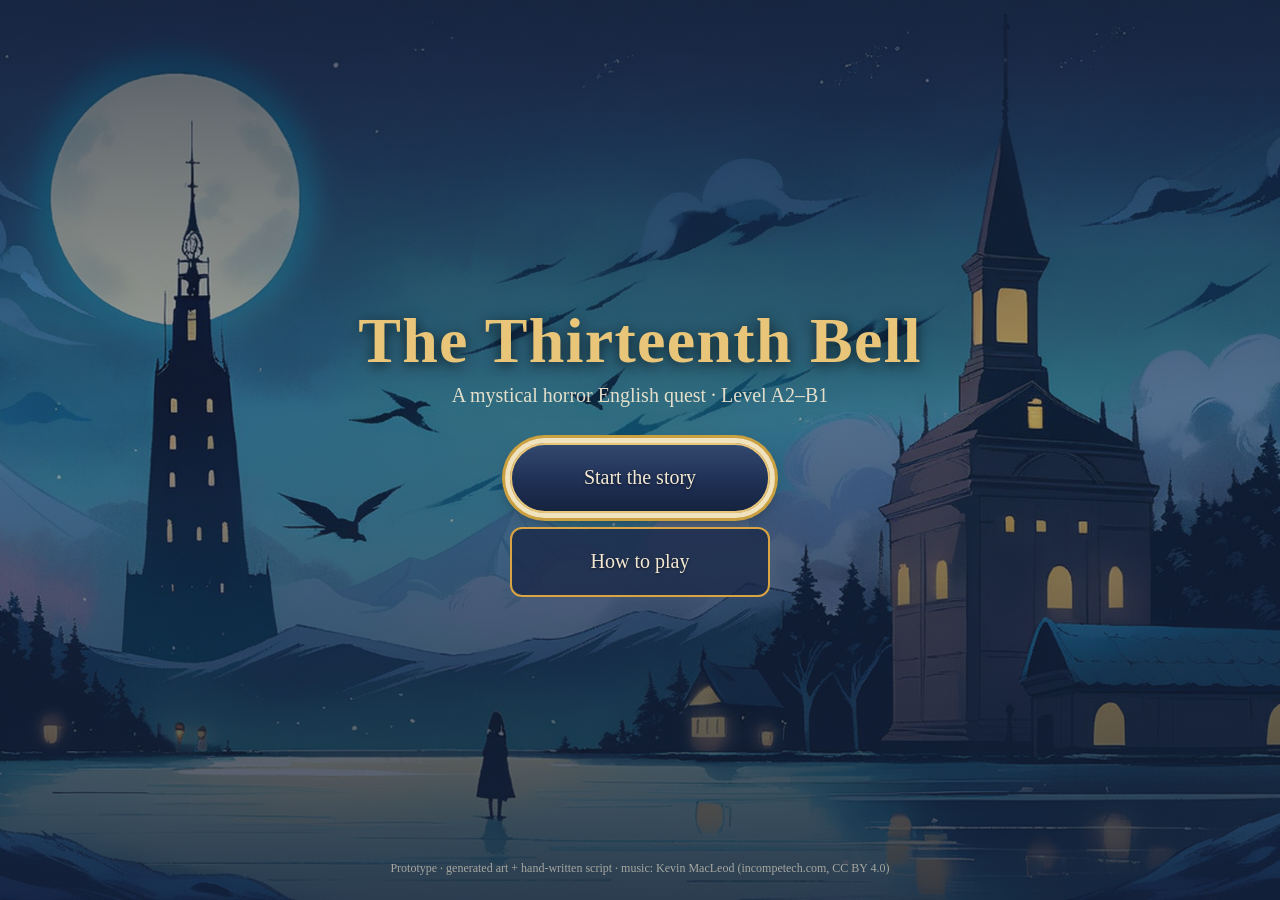
==== index.html @ 4a447e3f "Horror soundtrack: 7 Kevin MacLeod pieces mapped to scenes (prologue..epilogue)" ====
<!DOCTYPE html>
<html lang="en">
<head>
<meta charset="UTF-8">
<meta name="viewport" content="width=device-width, initial-scale=1.0">
<title>The Thirteenth Bell — mystical horror English quest</title>
<link rel="icon" href="assets/UI_logo_emblem.png">
<link rel="stylesheet" href="style.css?v=1">
</head>
<body>

<!-- ===== Title screen ===== -->
<section id="titleScreen" class="screen">
  <img class="bg-img" src="assets/SC_title.png" alt="">
  <div class="title-overlay">
    <h1>The Thirteenth Bell</h1>
    <p class="subtitle">A mystical horror English quest · Level A2–B1</p>
    <div class="title-buttons">
      <button id="btnStart" class="big-btn">Start the story</button>
      <button id="btnContinue" class="big-btn ghost" hidden>Continue</button>
      <button id="btnAbout" class="big-btn ghost">How to play</button>
    </div>
    <p class="credits">Prototype · generated art + hand-written script · music: Kevin MacLeod (incompetech.com, CC BY 4.0)</p>
  </div>
</section>

<!-- ===== Game screen ===== -->
<section id="gameScreen" class="screen" hidden>
  <div id="bgLayer">
    <img id="bg" alt="">
    <div id="hotspots"></div>
  </div>
  <div id="sprites"></div>

  <header id="topbar">
    <button id="btnHome" class="icon-btn" title="Back to title">
      <svg viewBox="0 0 24 24" width="22" height="22"><path fill="currentColor" d="M12 3 2 12h3v8h6v-5h2v5h6v-8h3z"/></svg>
    </button>
    <div id="chapterLabel"></div>
    <div class="topbar-right">
      <button id="btnMusic" class="icon-btn" title="Music on/off">
        <svg viewBox="0 0 24 24" width="22" height="22"><path fill="currentColor" d="M12 3v10.55A4 4 0 1 0 14 17V7h4V3h-6z"/></svg>
      </button>
      <button id="btnNotebook" class="icon-btn" title="Detective notebook">
        <svg viewBox="0 0 24 24" width="22" height="22"><path fill="currentColor" d="M6 2h11a2 2 0 0 1 2 2v16a2 2 0 0 1-2 2H6a2 2 0 0 1-2-2V4a2 2 0 0 1 2-2zm1 3v2h8V5H7zm0 4v2h8V9H7zm0 4v2h5v-2H7z"/></svg>
      </button>
      <button id="btnWatsonTop" class="icon-btn img-btn" title="Ash's hint">
        <img src="assets/UI_ash_hint.png" alt="Hints">
      </button>
      <button id="btnLang" class="icon-btn img-btn" title="Show Russian translation">
        <img src="assets/UI_translate_button.png" alt="Translate">
      </button>
    </div>
  </header>

  <div id="chapterCard"></div>

  <div id="choices"></div>

  <div id="dialogue" hidden>
    <div id="nameplate" hidden></div>
    <p id="lineText" class="line"></p>
    <p id="lineRu" class="ru-line" hidden></p>
    <button id="btnNext" title="Next" hidden>&#9660;</button>
  </div>

  <div id="watsonPopup" class="modal" hidden>
    <div class="modal-card watson-card">
      <img src="assets/UI_ash_hint.png" alt="Ash">
      <div>
        <h3>Ash says</h3>
        <p id="watsonText"></p>
      </div>
      <button id="watsonClose" class="big-btn small">Got it</button>
    </div>
  </div>

  <div id="notebookPanel" class="side-panel" hidden>
    <div class="side-head">
      <h2>Detective Notebook</h2>
      <button id="notebookClose" class="big-btn small">Close</button>
    </div>
    <div id="notebookBody"></div>
  </div>

  <div id="taskPanel" class="modal" hidden>
    <div class="modal-card task-card">
      <h3 id="taskTitle"></h3>
      <p class="task-hint" id="taskHint"></p>
      <div id="taskBody"></div>
    </div>
  </div>

  <div id="toast" class="toast" hidden></div>
</section>

<!-- ===== End screen ===== -->
<section id="endScreen" class="screen" hidden>
  <img class="bg-img" src="assets/BG_causeway_dawn.png" alt="">
  <div class="end-overlay">
    <h1>The Long Night Is Over</h1>
    <p class="subtitle">You broke the debt and kept your voice.</p>
    <div id="endBadges" class="badges"></div>
    <div class="title-buttons">
      <button id="btnRestart" class="big-btn">Play again</button>
      <button id="btnEndTitle" class="big-btn ghost">Title screen</button>
    </div>
  </div>
</section>

<!-- About modal (title screen) -->
<div id="aboutModal" class="modal" hidden>
  <div class="modal-card">
    <h3>How to play</h3>
    <p>Read the dialogue and choose the best answer. If you make a mistake, Ash the cat nudges you and explains the rule — and you can try again.</p>
    <p>In clue scenes, move the magnifying glass over the picture and click on suspicious things.</p>
    <p>The notebook keeps your clues. The globe button shows the Russian translation of the current line.</p>
    <p class="ru">Читай диалоги и выбирай лучший ответ. Кот Эш подскажет правило — попробовать можно снова. В сценах поиска кликай по подозрительным местам. Блокнот хранит улики, кнопка с глобусом — перевод.</p>
    <button id="btnAboutClose" class="big-btn small">Got it</button>
  </div>
</div>

<script src="js/story.js?v=2"></script>
<script src="js/app.js?v=2"></script>
</body>
</html>
---- style.css ----
:root {
  --navy: #1b2a4a;
  --navy-dark: #131e36;
  --gold: #d9a441;
  --gold-soft: #e8c579;
  --cream: #f3e9d2;
  --red: #a63a3a;
  --ink: #2b2118;
  --ok: #3f8f5a;
  --bad: #b4453c;
}

* { box-sizing: border-box; }

[hidden] { display: none !important; }

html, body {
  margin: 0;
  padding: 0;
  height: 100%;
  background: var(--navy-dark);
  font-family: Georgia, "Times New Roman", serif;
  color: var(--cream);
  overflow: hidden;
}

.screen {
  position: fixed;
  inset: 0;
  overflow: hidden;
}

.bg-img {
  position: absolute;
  inset: 0;
  width: 100%;
  height: 100%;
  object-fit: cover;
}

#bgLayer {
  position: absolute;
  inset: 0;
}

#bg {
  position: absolute;
  inset: 0;
  width: 100%;
  height: 100%;
  object-fit: cover;
}

/* ---------------- title screen ---------------- */

.title-overlay {
  position: absolute;
  inset: 0;
  display: flex;
  flex-direction: column;
  align-items: center;
  justify-content: center;
  text-align: center;
  background: linear-gradient(to bottom, rgba(19, 30, 54, 0.72), rgba(19, 30, 54, 0.35) 45%, rgba(19, 30, 54, 0.82));
  padding: 4vh 4vw;
}

.title-overlay h1 {
  font-size: clamp(28px, 5vw, 64px);
  color: var(--gold-soft);
  margin: 0 0 6px;
  text-shadow: 0 3px 14px rgba(0, 0, 0, 0.65);
  letter-spacing: 0.02em;
}

.subtitle {
  font-size: clamp(14px, 1.6vw, 20px);
  color: var(--cream);
  opacity: 0.92;
  margin: 0 0 4vh;
}

.title-buttons {
  display: flex;
  flex-direction: column;
  gap: 14px;
  align-items: center;
}

.credits {
  position: absolute;
  bottom: 12px;
  font-size: 12px;
  opacity: 0.6;
}

/* ---------------- buttons ---------------- */

.big-btn {
  font-family: inherit;
  font-size: clamp(16px, 1.6vw, 20px);
  color: var(--cream);
  text-shadow: 0 1px 3px rgba(0, 0, 0, 0.55);
  background: linear-gradient(180deg, #33486e 0%, #1f3055 55%, #16233f 100%);
  border: 2.5px solid var(--gold-soft);
  border-radius: 999px;
  box-shadow: 0 0 0 5px #efe2bd, 0 0 0 8px #caa040, 0 6px 16px rgba(0, 0, 0, 0.45);
  cursor: pointer;
  min-width: 260px;
  min-height: 70px;
  padding: 10px 60px;
  display: inline-flex;
  align-items: center;
  justify-content: center;
  transition: transform 0.12s ease, filter 0.12s ease;
}

.big-btn.ghost {
  color: var(--cream);
  background: rgba(27, 42, 74, 0.82);
  border: 2px solid var(--gold);
  border-radius: 12px;
  box-shadow: none;
  padding: 14px 40px;
}

.big-btn.small { padding: 8px 26px; min-width: 120px; min-height: 46px; font-size: 15px; }

.big-btn:hover { transform: translateY(-2px) scale(1.02); filter: brightness(1.06); }

.icon-btn {
  width: 46px;
  height: 46px;
  border-radius: 50%;
  border: 2px solid var(--gold);
  background: rgba(19, 30, 54, 0.85);
  color: var(--gold-soft);
  cursor: pointer;
  display: flex;
  align-items: center;
  justify-content: center;
  overflow: hidden;
  padding: 0;
  transition: transform 0.12s ease;
}

.icon-btn:hover { transform: scale(1.08); }

.icon-btn.on { box-shadow: 0 0 0 3px rgba(217, 164, 65, 0.55); }
.icon-btn.off { opacity: 0.35; }

.img-btn img {
  width: 100%;
  height: 100%;
  object-fit: cover;
  border-radius: 50%;
}

/* ---------------- topbar ---------------- */

#topbar {
  position: absolute;
  top: 10px;
  left: 12px;
  right: 12px;
  display: flex;
  align-items: center;
  gap: 12px;
  z-index: 30;
}

#chapterLabel {
  background: rgba(19, 30, 54, 0.8);
  border: 1px solid rgba(217, 164, 65, 0.6);
  border-radius: 10px;
  padding: 8px 16px;
  font-size: clamp(12px, 1.3vw, 16px);
  color: var(--gold-soft);
  letter-spacing: 0.04em;
}

.topbar-right {
  margin-left: auto;
  display: flex;
  gap: 10px;
}

/* ---------------- chapter card ---------------- */

#chapterCard {
  position: absolute;
  top: 50%;
  left: 50%;
  transform: translate(-50%, -50%) scale(0.94);
  font-size: clamp(24px, 3.4vw, 48px);
  color: var(--gold-soft);
  background: rgba(19, 30, 54, 0.85);
  border: 2px solid var(--gold);
  border-radius: 16px;
  padding: 22px 46px;
  opacity: 0;
  pointer-events: none;
  z-index: 40;
  text-shadow: 0 2px 10px rgba(0, 0, 0, 0.7);
  transition: opacity 0.45s ease, transform 0.45s ease;
  text-align: center;
}

#chapterCard.show {
  opacity: 1;
  transform: translate(-50%, -50%) scale(1);
}

/* ---------------- sprites ---------------- */

#sprites {
  position: absolute;
  inset: 0;
  pointer-events: none;
  z-index: 10;
}

.sprite {
  position: absolute;
  bottom: calc(-1 * (var(--bg-overflow, 0px) + 0.6vh));
  height: var(--sprite-h, 74vh);
  filter: drop-shadow(0 8px 24px rgba(0, 0, 0, 0.45));
}

.sprite-left { left: 2vw; }
.sprite-right { right: 2vw; }
.sprite-center { left: 50%; transform: translateX(-50%); height: 46vh; bottom: 4vh; }

.sprite[data-id="CH_alex"] { --sprite-h: 71vh; }
.sprite[data-id="CH_emma"] { --sprite-h: 68vh; }
.sprite[data-id="CH_tim"] { --sprite-h: 75vh; }
.sprite[data-id="CH_grant"] { --sprite-h: 66vh; }
.sprite[data-id="CH_wilkinson"] { --sprite-h: 76vh; }
.sprite[data-id="CH_antonio"] { --sprite-h: 73vh; }

/* ---------------- dialogue ---------------- */

#dialogue {
  position: absolute;
  left: 50%;
  bottom: 18px;
  transform: translateX(-50%);
  width: min(94vw, 1080px);
  min-height: 168px;
  background: url("assets/UI_dialogue_frame.png") center / 100% 100% no-repeat;
  padding: 34px 58px 30px;
  z-index: 25;
}

#nameplate {
  position: absolute;
  top: -26px;
  left: 42px;
  background: url("assets/UI_name_plate.png") center / 100% 100% no-repeat;
  color: var(--gold-soft);
  padding: 8px 54px;
  font-size: clamp(15px, 1.5vw, 20px);
  letter-spacing: 0.06em;
  min-width: 190px;
  text-align: center;
}

#lineText {
  margin: 0;
  color: var(--ink);
  font-size: clamp(16px, 1.7vw, 23px);
  line-height: 1.5;
}

#lineText.narration { font-style: italic; color: #57493a; }

.ru-line {
  margin: 10px 0 0;
  color: #6d5c46;
  font-size: clamp(13px, 1.35vw, 17px);
  font-style: italic;
  border-top: 1px dashed rgba(109, 92, 70, 0.4);
  padding-top: 8px;
}

#btnNext {
  position: absolute;
  right: 34px;
  bottom: 22px;
  width: 44px;
  height: 44px;
  border-radius: 50%;
  border: 2px solid var(--gold);
  background: rgba(27, 42, 74, 0.9);
  color: var(--gold-soft);
  font-size: 18px;
  cursor: pointer;
  animation: pulse 1.4s infinite;
}

@keyframes pulse {
  0%, 100% { transform: translateY(0); }
  50% { transform: translateY(3px); }
}

/* ---------------- choices ---------------- */

#choices {
  position: absolute;
  left: 50%;
  bottom: 216px;
  transform: translateX(-50%);
  width: min(78vw, 840px);
  display: flex;
  flex-direction: column;
  gap: 10px;
  z-index: 26;
}

.choice-btn {
  font-family: inherit;
  font-size: clamp(15px, 1.55vw, 19px);
  color: var(--cream);
  text-shadow: 0 1px 3px rgba(0, 0, 0, 0.55);
  background: linear-gradient(180deg, #33486e 0%, #1f3055 55%, #16233f 100%);
  border: 2.5px solid var(--gold-soft);
  border-radius: 999px;
  box-shadow: 0 0 0 5px #efe2bd, 0 0 0 8px #caa040, 0 6px 16px rgba(0, 0, 0, 0.45);
  cursor: pointer;
  min-height: 60px;
  padding: 9px 46px;
  display: flex;
  flex-direction: column;
  align-items: center;
  justify-content: center;
  gap: 2px;
  transition: transform 0.1s ease, filter 0.1s ease;
}

.choice-btn:hover { transform: scale(1.015); filter: brightness(1.1); }

.choice-ru {
  display: block;
  font-size: 0.78em;
  line-height: 1.2;
  color: #cfc2a0;
  font-style: italic;
}

/* ---------------- hotspots ---------------- */

#hotspots {
  position: absolute;
  inset: 0;
}

#hotspots.searching {
  cursor: url("assets/UI_magnifier_cursor32.png") 12 11, zoom-in;
}

.hotspot {
  position: absolute;
  border: 2px dashed transparent;
  border-radius: 10px;
  transition: border-color 0.15s ease, background 0.15s ease;
}

.hotspot:hover { border-color: rgba(217, 164, 65, 0.85); background: rgba(217, 164, 65, 0.12); }

.hotspot.clue:hover { border-color: var(--gold-soft); }

.hotspot.found {
  border-color: rgba(63, 143, 90, 0.9);
  border-style: solid;
  background: rgba(63, 143, 90, 0.12);
  cursor: default;
}

.found-icon {
  width: 100%;
  height: 100%;
  object-fit: contain;
  filter: drop-shadow(0 4px 10px rgba(0, 0, 0, 0.5));
  animation: pop 0.35s ease;
}

@keyframes pop {
  from { transform: scale(0.4); opacity: 0; }
  to { transform: scale(1); opacity: 1; }
}

/* ---------------- modals / panels ---------------- */

.modal {
  position: fixed;
  inset: 0;
  background: rgba(10, 16, 30, 0.55);
  display: flex;
  align-items: center;
  justify-content: center;
  z-index: 60;
  padding: 20px;
}

#watsonPopup { z-index: 90; }

.modal-card {
  background: linear-gradient(160deg, rgba(27, 42, 74, 0.97), rgba(19, 30, 54, 0.97));
  border: 2px solid var(--gold);
  border-radius: 18px;
  padding: 28px 34px;
  max-width: 640px;
  width: 100%;
  max-height: 86vh;
  overflow-y: auto;
  text-align: center;
  box-shadow: 0 18px 60px rgba(0, 0, 0, 0.6);
}

.modal-card h3 { color: var(--gold-soft); margin-top: 0; font-size: 22px; }

.modal-card p { line-height: 1.55; font-size: 16px; }

.modal-card p.ru { color: #c8bda6; font-size: 14px; font-style: italic; }

.watson-card {
  display: grid;
  grid-template-columns: 120px 1fr;
  gap: 18px;
  text-align: left;
  align-items: center;
}

.watson-card img { width: 120px; border-radius: 50%; border: 3px solid var(--gold); }

.watson-card button { grid-column: 1 / -1; justify-self: center; }

.task-card { text-align: center; max-width: 720px; }

.task-hint { color: #c8bda6; font-size: 14px; font-style: italic; margin-top: 0; }

.task-q { font-size: 19px; color: var(--cream); }

.tf-row {
  display: flex;
  align-items: center;
  justify-content: space-between;
  gap: 14px;
  border-bottom: 1px dashed rgba(217, 164, 65, 0.3);
  padding: 10px 0;
  text-align: left;
}

.tf-row p { margin: 0; font-size: 16px; }

.tf-btns { display: flex; gap: 8px; flex: none; }

.mini-btn {
  font-family: inherit;
  font-size: 15px;
  color: var(--cream);
  background: rgba(19, 30, 54, 0.9);
  border: 1.5px solid var(--gold);
  border-radius: 10px;
  padding: 8px 18px;
  cursor: pointer;
  transition: transform 0.1s ease, background 0.15s ease;
}

.mini-btn:hover { transform: translateY(-1px); background: rgba(27, 42, 74, 0.95); }

.mini-btn.wide { display: block; width: 100%; margin: 8px 0; text-align: left; }

.mini-btn.check { text-align: center; background: rgba(217, 164, 65, 0.92); color: var(--ink); font-weight: bold; margin-top: 14px; }

.mini-btn.ok { border-color: var(--ok); background: rgba(63, 143, 90, 0.35); }

.mini-btn.bad { border-color: var(--bad); background: rgba(180, 69, 60, 0.35); }

.mini-btn.picked { border-color: var(--gold-soft); background: rgba(217, 164, 65, 0.28); }

.order-built, .order-pool {
  display: flex;
  flex-wrap: wrap;
  gap: 8px;
  justify-content: center;
  min-height: 52px;
  padding: 10px;
  border: 1.5px dashed rgba(217, 164, 65, 0.45);
  border-radius: 12px;
  margin-bottom: 10px;
}

.chip {
  font-family: inherit;
  font-size: 15px;
  color: var(--ink);
  background: var(--cream);
  border: none;
  border-radius: 9px;
  padding: 8px 14px;
  cursor: pointer;
}

.chip.built { background: var(--gold-soft); }

.vocab-list { text-align: left; }

.vocab-row {
  display: flex;
  justify-content: space-between;
  border-bottom: 1px dashed rgba(217, 164, 65, 0.3);
  padding: 8px 4px;
  font-size: 17px;
}

.vocab-ru { color: #c8bda6; font-style: italic; }

/* ---------------- notebook side panel ---------------- */

.side-panel {
  position: fixed;
  top: 0;
  right: 0;
  bottom: 0;
  width: min(480px, 92vw);
  background: linear-gradient(160deg, rgba(27, 42, 74, 0.98), rgba(19, 30, 54, 0.98));
  border-left: 2px solid var(--gold);
  z-index: 70;
  padding: 18px 22px;
  overflow-y: auto;
}

.side-head {
  display: flex;
  align-items: center;
  justify-content: space-between;
  margin-bottom: 10px;
}

.side-head h2 { color: var(--gold-soft); font-size: 22px; margin: 0; }

.side-panel h3 { color: var(--gold-soft); margin: 18px 0 8px; }

.clue-row {
  display: flex;
  gap: 14px;
  align-items: center;
  border-bottom: 1px dashed rgba(217, 164, 65, 0.3);
  padding: 10px 0;
}

.clue-row img {
  width: 58px;
  height: 58px;
  object-fit: contain;
  background: rgba(243, 233, 210, 0.08);
  border-radius: 10px;
  flex: none;
}

.clue-row small { color: #a89a80; }

.clue-row .ru { color: #c8bda6; font-style: italic; }

/* ---------------- toast ---------------- */

.toast {
  position: fixed;
  top: 76px;
  left: 50%;
  transform: translateX(-50%);
  background: rgba(19, 30, 54, 0.95);
  border: 2px solid var(--gold);
  border-radius: 12px;
  padding: 12px 26px;
  font-size: 16px;
  z-index: 80;
  max-width: 80vw;
  text-align: center;
  animation: pop 0.3s ease;
}

.toast.good { border-color: var(--ok); }
.toast.info { border-color: var(--gold-soft); }

/* ---------------- end screen ---------------- */

.end-overlay {
  position: absolute;
  inset: 0;
  background: linear-gradient(to bottom, rgba(19, 30, 54, 0.55), rgba(19, 30, 54, 0.88));
  display: flex;
  flex-direction: column;
  align-items: center;
  justify-content: center;
  text-align: center;
  padding: 3vh 4vw;
  gap: 12px;
}

.end-overlay h1 { font-size: clamp(30px, 5vw, 60px); color: var(--gold-soft); margin: 0; text-shadow: 0 3px 14px rgba(0, 0, 0, 0.7); }

.badges {
  display: flex;
  gap: 18px;
  flex-wrap: wrap;
  justify-content: center;
  margin: 2vh 0;
}

.badge {
  background: rgba(27, 42, 74, 0.92);
  border: 2px solid var(--gold);
  border-radius: 16px;
  padding: 14px 18px;
  width: 170px;
  font-size: 14px;
}

.badge img { width: 74px; height: 74px; object-fit: contain; }

.badge.missed { opacity: 0.45; filter: grayscale(0.8); }

.badge small { color: #a89a80; }

.badge .ru { color: #c8bda6; font-style: italic; }

/* ---------------- small screens ---------------- */

@media (max-width: 720px) {
  .sprite { height: calc(var(--sprite-h, 74vh) * 0.78); }
  #dialogue { min-height: 150px; padding: 26px 30px 24px; }
  #nameplate { left: 16px; padding: 6px 30px; }
  #choices { bottom: 190px; width: 92vw; }
  .watson-card { grid-template-columns: 1fr; text-align: center; }
  .watson-card img { justify-self: center; }
  #chapterLabel { display: none; }
}
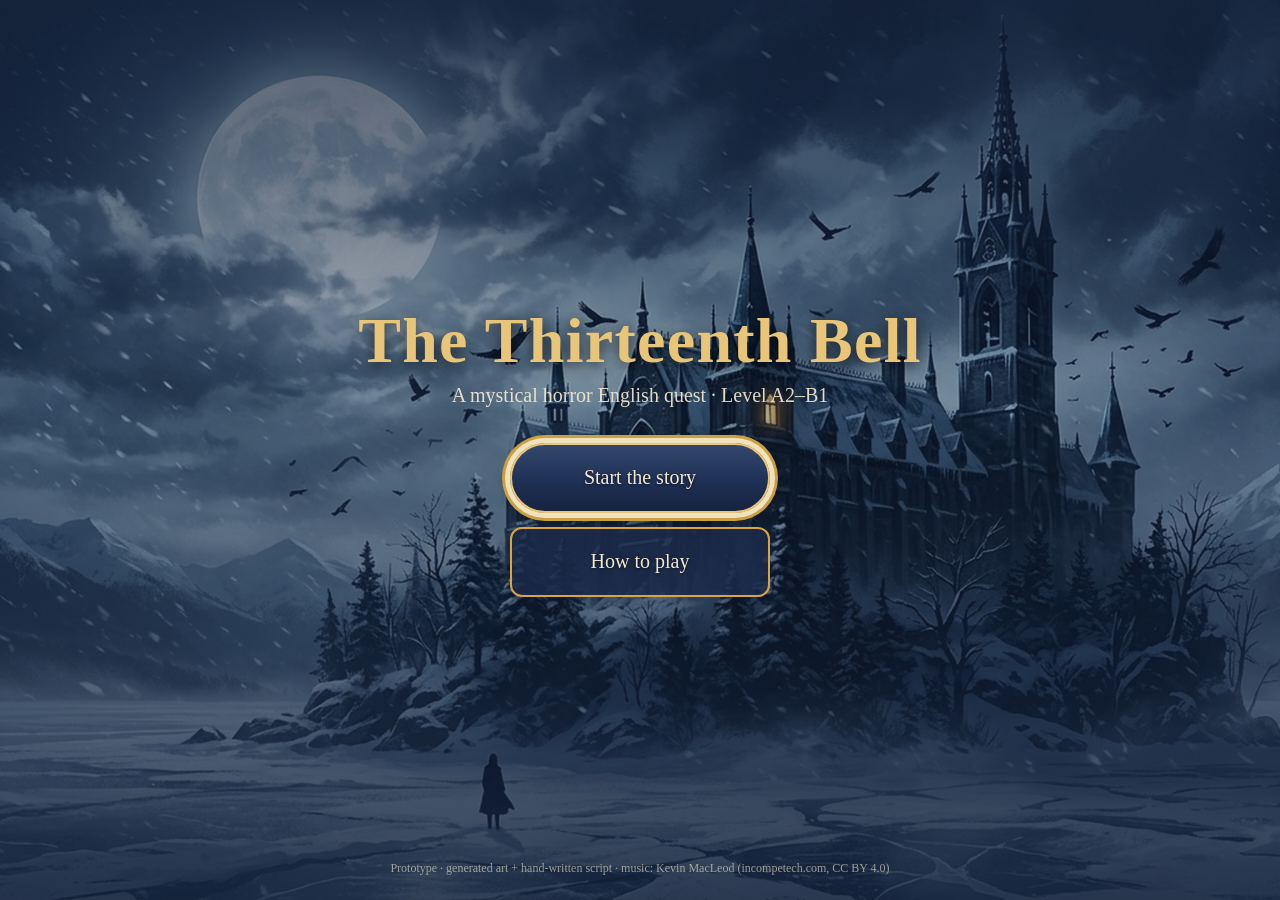
==== commit fc6c7e65: "Hand-refined art for all 26 assets, Ash hint rebuilt from new cat, dialogue frame preloaded before f" ====
--- a/index.html
+++ b/index.html
@@ -120,7 +120,7 @@
   </div>
 </div>
 
-<script src="js/story.js?v=2"></script>
-<script src="js/app.js?v=2"></script>
+<script src="js/story.js?v=3"></script>
+<script src="js/app.js?v=3"></script>
 </body>
 </html>
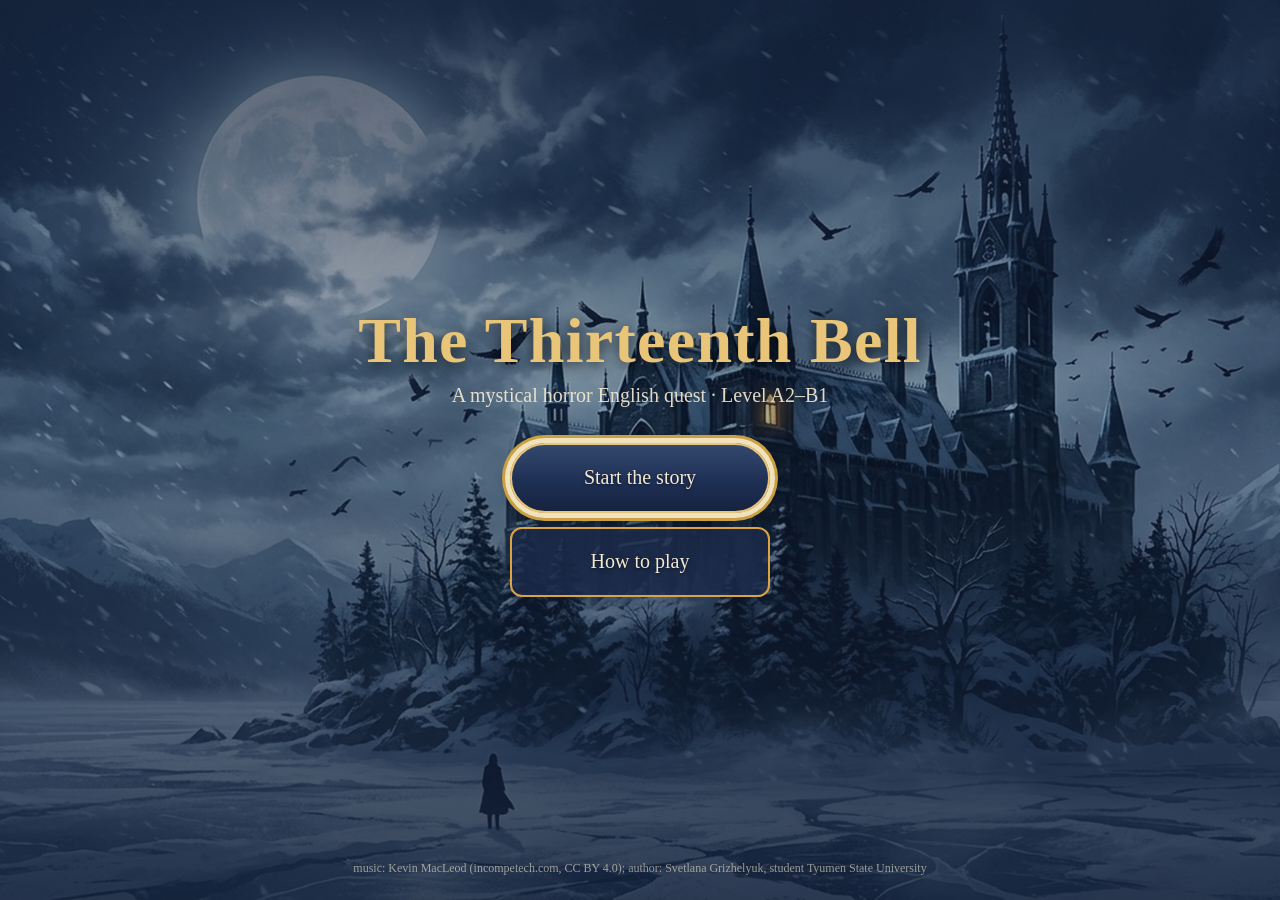
==== commit b44cde66: "Title credits: author Svetlana Grizhelyuk, Tyumen State University" ====
--- a/index.html
+++ b/index.html
@@ -5,7 +5,7 @@
 <meta name="viewport" content="width=device-width, initial-scale=1.0">
 <title>The Thirteenth Bell — mystical horror English quest</title>
 <link rel="icon" href="assets/UI_logo_emblem.png">
-<link rel="stylesheet" href="style.css?v=1">
+<link rel="stylesheet" href="style.css?v=5">
 </head>
 <body>
 
@@ -20,7 +20,7 @@
       <button id="btnContinue" class="big-btn ghost" hidden>Continue</button>
       <button id="btnAbout" class="big-btn ghost">How to play</button>
     </div>
-    <p class="credits">Prototype · generated art + hand-written script · music: Kevin MacLeod (incompetech.com, CC BY 4.0)</p>
+    <p class="credits">music: Kevin MacLeod (incompetech.com, CC BY 4.0); author: Svetlana Grizhelyuk, student Tyumen State University</p>
   </div>
 </section>
 
@@ -75,6 +75,18 @@
     </div>
   </div>
 
+  <div id="cluePopup" class="modal" hidden>
+    <div class="modal-card watson-card clue-card">
+      <img id="clueImg" alt="Clue">
+      <div>
+        <h3 id="clueTitle"></h3>
+        <p id="clueText"></p>
+        <p id="clueTextRu" class="ru-line" hidden></p>
+      </div>
+      <button id="clueClose" class="big-btn small">Continue</button>
+    </div>
+  </div>
+
   <div id="notebookPanel" class="side-panel" hidden>
     <div class="side-head">
       <h2>Detective Notebook</h2>
@@ -120,7 +132,7 @@
   </div>
 </div>
 
-<script src="js/story.js?v=3"></script>
-<script src="js/app.js?v=3"></script>
+<script src="js/story.js?v=6"></script>
+<script src="js/app.js?v=6"></script>
 </body>
 </html>
--- a/style.css
+++ b/style.css
@@ -230,6 +230,7 @@
 .sprite-left { left: 2vw; }
 .sprite-right { right: 2vw; }
 .sprite-center { left: 50%; transform: translateX(-50%); height: 46vh; bottom: 4vh; }
+.sprite[data-id="CH_june"].sprite-center { height: 72vh; bottom: calc(-1 * (var(--bg-overflow, 0px) + 0.6vh)); }
 
 .sprite[data-id="CH_alex"] { --sprite-h: 71vh; }
 .sprite[data-id="CH_emma"] { --sprite-h: 68vh; }
@@ -434,6 +435,22 @@
 .watson-card img { width: 120px; border-radius: 50%; border: 3px solid var(--gold); }
 
 .watson-card button { grid-column: 1 / -1; justify-self: center; }
+
+#cluePopup { z-index: 80; }
+
+.clue-card { grid-template-columns: 170px 1fr; }
+
+.clue-card img {
+  width: 170px;
+  max-height: 40vh;
+  border-radius: 14px;
+  object-fit: contain;
+  background: rgba(0, 0, 0, 0.25);
+}
+
+.clue-card h3 { margin-bottom: 6px; }
+
+.clue-card .ru-line { margin: 8px 0 0; color: #c8bda6; font-size: 14px; font-style: italic; }
 
 .task-card { text-align: center; max-width: 720px; }
 
